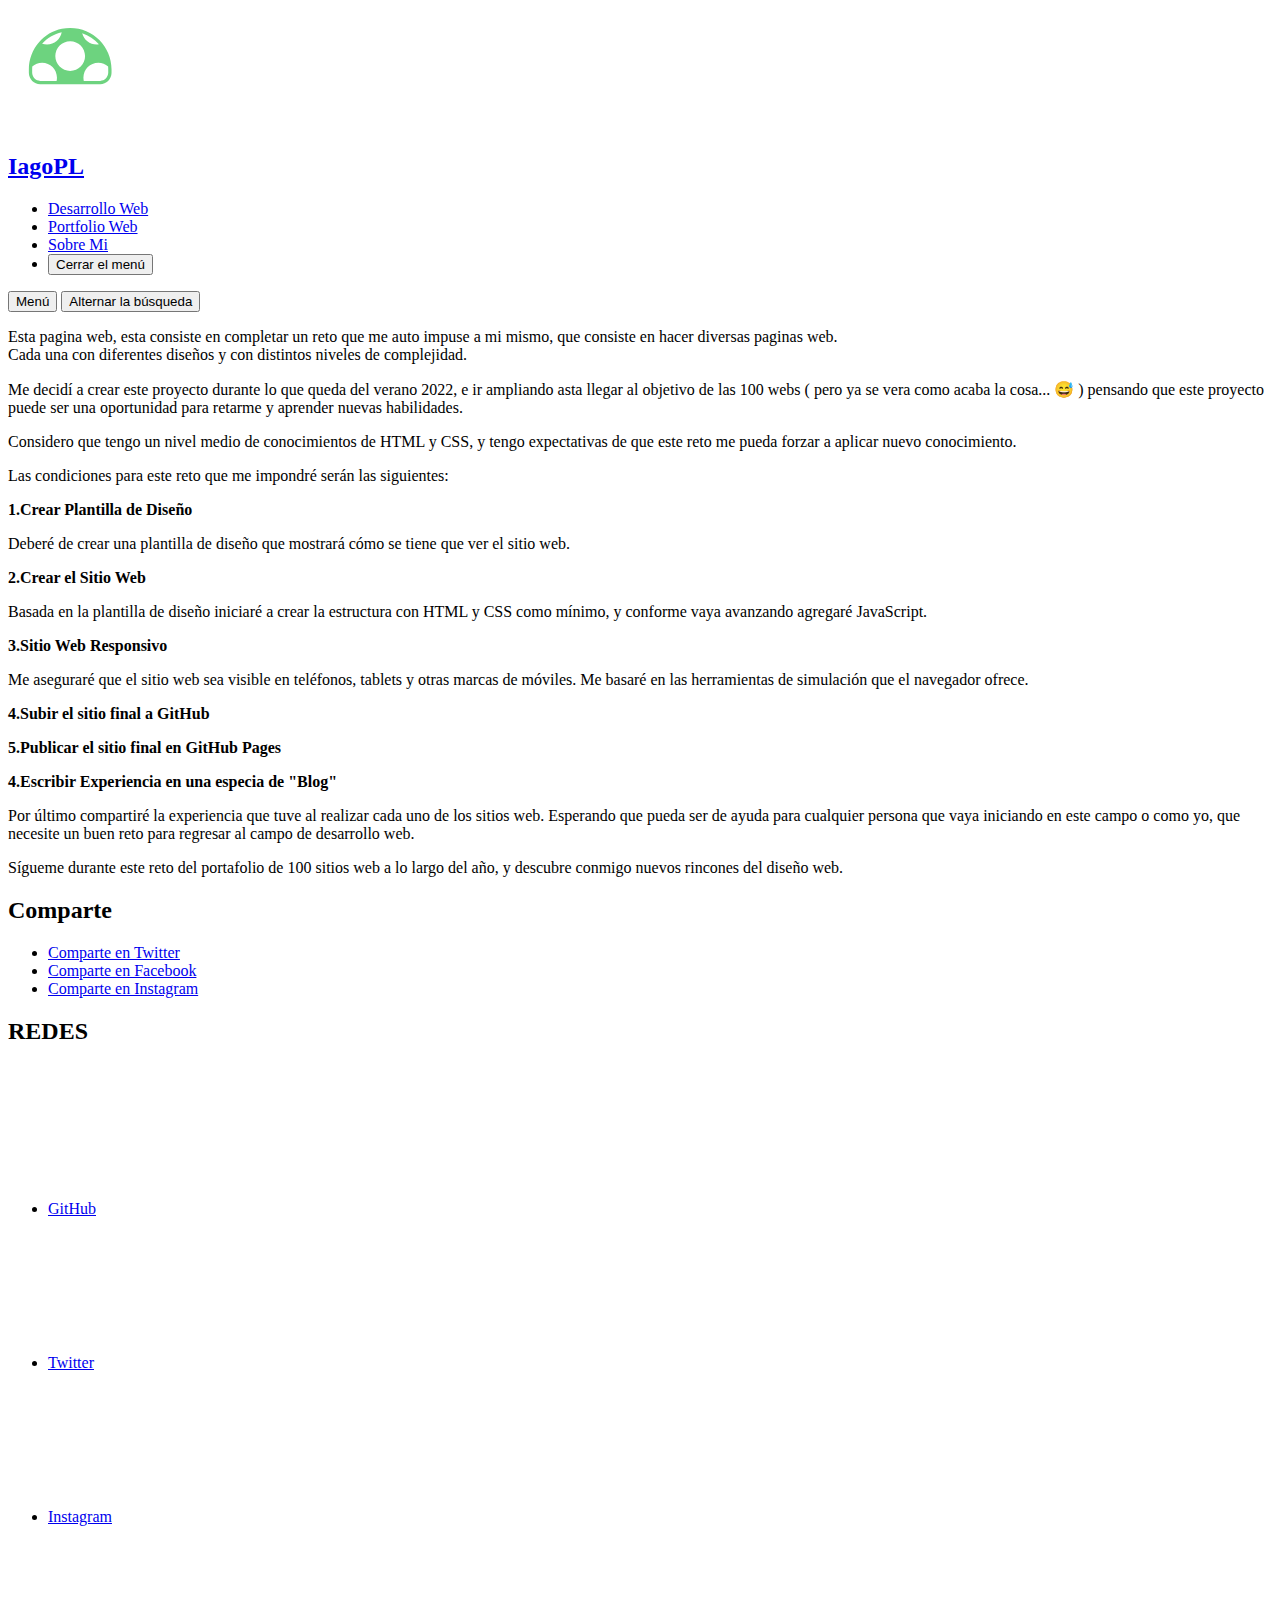
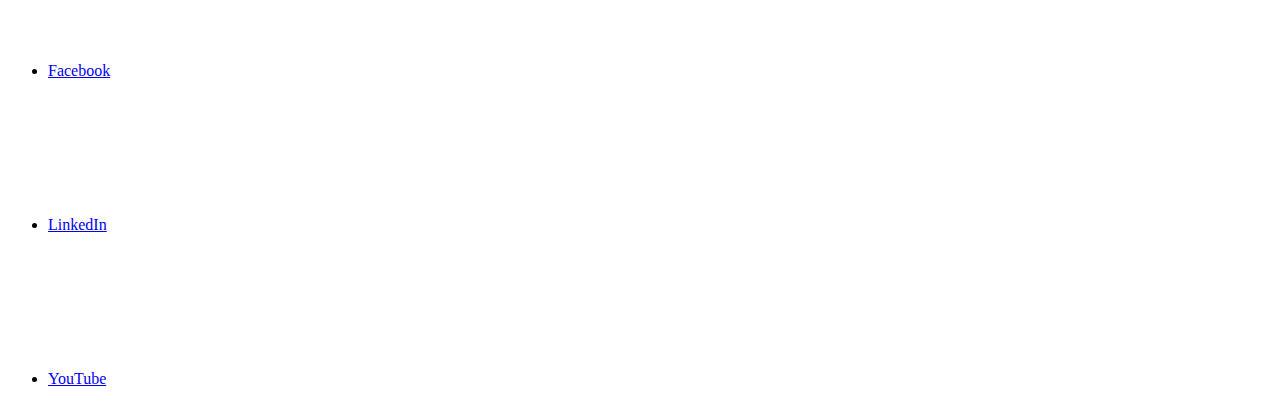
==== index.html @ 5b0f1cd5 "Creacion del Index.html" ====
<!DOCTYPE html>
<html lang="en">

<head>
	<meta charset="UTF-8">
	<meta http-equiv="X-UA-Compatible" content="IE=edge">
	<meta name="viewport" content="width=device-width, initial-scale=1.0">
	<title>mis sitios web</title>

</head>

<body>
	<header id="header" class="header" role="banner">

		<div class="header-inner container">

			<div class="site-info">

				<a href="index.html" title="Iago Prieto Lamas">
					<!-- TODO: cambiar index.html a la url cuando la web este hosteada -->
					<div class="site-logo"><img src="principal/img/logo-provisional-portfolio100webs.svg" alt="IagoPL">
					</div>

				</a>

				<a href="index.html" title="Iago Prieto Lamas">
					<!-- TODO: cambiar index.html a la url cuando la web este hosteada -->
					<h2 class="site-title">IagoPL</h2>
				</a>
			</div>


			<nav id="header-menu" class="header-menu" role="navigation" aria-label="Menú de la cabecera">
				<ul id="header-nav" class="menu-container" style="padding-top: 0px;">
					<li id="menu-item-desarrollo-web"
						class="menu-item menu-item-type-taxonomy menu-item-object-category current-post-ancestor menu-item-desarrollo-web">
						<a href="principal/category/desarrollo-web/">Desarrollo Web</a>
					</li>
					<li id="menu-item-portfolio-web"
						class="menu-item menu-item-type-taxonomy menu-item-object-category menu-item-portfolio-web"><a
							href="principal/category/portfolio-web/">Portfolio Web</a></li>

					<li id="menu-item-sobre-mi"
						class="menu-item menu-item-type-post_type menu-item-object-page menu-item-sobre-mi"><a
							href="principal/sobre-mi/">Sobre Mi</a></li>
					<li class="menu-item"><button id="close-mobile-menu"
							class="screen-reader-text close-mobile-menu">Cerrar el menú</button></li>
				</ul>
				<div class="menu-overlay"></div>
			</nav>

			<button id="header-nav-toggle" class="nav-toggle header-menu" on="tap:amp-sidebar.open" aria-hidden="true">
				<span class="top" aria-hidden="true"></span>
				<span class="middle" aria-hidden="true"></span>
				<span class="bottom" aria-hidden="true"></span>
				<span class="screen-reader-text">Menú</span>
			</button>
			<button class="search-toggle">
				<span class="icon search" aria-hidden="true"></span>
				<span class="screen-reader-text">Alternar la búsqueda</span>
			</button>


		</div>

	</header>

	<main id="main" class="main-single" role="main">

		<div class="container-outer">

			<div class="container">

				<div id="content" class="content">

					<div class="content-inner">

						<div class="entry content-box">
							<div class="entry-inner">

								<p>
									Esta pagina web, esta consiste en completar un reto que me auto impuse a mi mismo,
									que consiste en hacer diversas paginas web.
									<br>
									Cada una con diferentes diseños y con distintos niveles de complejidad.
								</p>

								<p>Me decidí a crear este proyecto durante lo que queda del verano 2022,
									e ir ampliando asta llegar al objetivo de las 100 webs ( pero ya se vera como acaba
									la cosa... 😅 )
									pensando que este proyecto puede ser una oportunidad para retarme y aprender nuevas
									habilidades.</p>
								<p>Considero que tengo un nivel medio de
									conocimientos de HTML y CSS, y tengo expectativas de que este reto me pueda
									forzar a aplicar nuevo conocimiento.</p>
								<p>Las condiciones para este reto que me impondré
									serán las siguientes:</p>
								<p><strong>1.Crear Plantilla de Diseño</strong></p>
								<p>Deberé de crear una plantilla de diseño que
									mostrará cómo se tiene que ver el sitio web.</p>
								<p><strong>2.Crear el Sitio Web</strong></p>
								<p>Basada en la plantilla de diseño iniciaré a
									crear la estructura con HTML y CSS como mínimo, y
									conforme vaya avanzando agregaré JavaScript.</p>
								<p><strong>3.Sitio Web Responsivo</strong></p>
								<p>Me aseguraré que el sitio web sea visible en
									teléfonos, tablets y otras marcas de móviles. Me basaré en las herramientas de
									simulación
									que el navegador ofrece.</p>
								<p><strong>4.Subir el sitio final a GitHub</strong>
								</p>
								<p><strong>5.Publicar el sitio final en GitHub Pages</strong>
								</p>

								<p><strong>4.Escribir Experiencia en una especia de "Blog"</strong>
								</p>
								<p>Por último compartiré la experiencia que tuve al
									realizar cada uno de los sitios web. Esperando que pueda ser de ayuda para
									cualquier persona que vaya iniciando en este campo o como yo, que necesite
									un buen reto para regresar al campo de desarrollo web.</p>
								<p>Sígueme durante este reto del portafolio de 100 sitios web
									a lo largo del año, y descubre conmigo nuevos rincones del diseño web.</p>


							</div>
							<div class="btm-post-meta">
							</div>
						</div>


						<section id="sns-buttons" class="content-box sns-buttons single-bottom">
							<h2 id="sns-btn-bottom-head" class="content-box-heading">Comparte</h2>
							<ul class="share-list-container">

								<li class="twitter balloon-btn">
									<div class="share">
										<a class="share-inner" href="#" target="_blank">
											<span class="share-icon icon-twitter fab fa-twitter">
												<span class="screen-reader-text">Comparte en Twitter</span>
											</span>
										</a>
									</div>
								</li>


								<li class="facebook balloon-btn">
									<div class="share">
										<a class="share-inner" href="#" target="_blank">
											<span class="share-icon icon-facebook fab fa-facebook">
												<span class="screen-reader-text">Comparte en Facebook</span>
											</span>
										</a>
									</div>
								</li>

								<li class="instagram balloon-btn">
									<div class="share">
										<a class="share-inner" href="#" target="_blank">
											<span class="share-icon icon-instagram fab fa-instagram">
												<span class="screen-reader-text">Comparte en Instagram</span>
											</span>
										</a>
									</div>
								</li>


							</ul>
						</section>



					</div>
					<!--/.content-inside-->

				</div>
				<!--/.content-inner-->

			</div>
			<!--/.content-->



			<aside id="sidebar-s1" class="sidebar-s1" role="complementary">

				<div class="sidebar">

					<div class="sidebar-inner">

						<section id="jetpack_widget_social_icons-3" class="widget jetpack_widget_social_icons">
							<h2 class="widget-title">REDES</h2>
							<ul class="jetpack-social-widget-list size-medium">

								<li class="jetpack-social-widget-item">
									<a href="https://github.com/iagopl" target="_blank" rel="noopener noreferrer"><span
											class="screen-reader-text">GitHub</span><svg class="icon icon-github"
											aria-hidden="true" role="presentation">
											<use href="#icon-github" xlink:href="#icon-github"></use>
										</svg> </a>
								</li>

								<li class="jetpack-social-widget-item">
									<a href="https://twitter.com/IagoPrietoLamas" target="_blank"
										rel="noopener noreferrer"><span class="screen-reader-text">Twitter</span><svg
											class="icon icon-twitter" aria-hidden="true" role="presentation">
											<use href="#icon-twitter" xlink:href="#icon-twitter"></use>
										</svg> </a>
								</li>


								<li class="jetpack-social-widget-item">
									<a href="#" target="_blank" rel="noopener noreferrer"><span
											class="screen-reader-text">Instagram</span><svg class="icon icon-instagram"
											aria-hidden="true" role="presentation">
											<use href="#icon-instagram" xlink:href="#icon-instagram"></use>
										</svg> </a>
								</li>
								<!-- Hace falta crearlo -->

								<li class="jetpack-social-widget-item">
									<a href="#" target="_blank" rel="noopener noreferrer"><span
											class="screen-reader-text">Facebook</span><svg class="icon icon-facebook"
											aria-hidden="true" role="presentation">
											<use href="#icon-facebook" xlink:href="#icon-facebook"></use>
										</svg> </a>
								</li>
								<!-- Hace falta crearlo -->

								<li class="jetpack-social-widget-item">
									<a href="https://es.linkedin.com/in/iago-prieto-lamas-33a3a6215" target="_blank"
										rel="noopener noreferrer"><span class="screen-reader-text">LinkedIn</span><svg
											class="icon icon-linkedin" aria-hidden="true" role="presentation">
											<use href="#icon-linkedin" xlink:href="#icon-linkedin"></use>
										</svg> </a>
								</li>

								<li class="jetpack-social-widget-item">
									<a href="#" target="_blank" rel="noopener noreferrer"><span
											class="screen-reader-text">YouTube</span><svg class="icon icon-youtube"
											aria-hidden="true" role="presentation">
											<use href="#icon-youtube" xlink:href="#icon-youtube"></use>
										</svg> </a>
								</li>
								<!-- Mirar si se hace o no -->
								<!-- Hace falta crearlo -->


							</ul>

						</section>


					</div>

				</div>

			</aside>
			<!--/.sidebar-->


		</div>
		<!--/.container-->

		</div>
		<!--/.container-outer-->

		</article>

	</main>

</body>

</html>
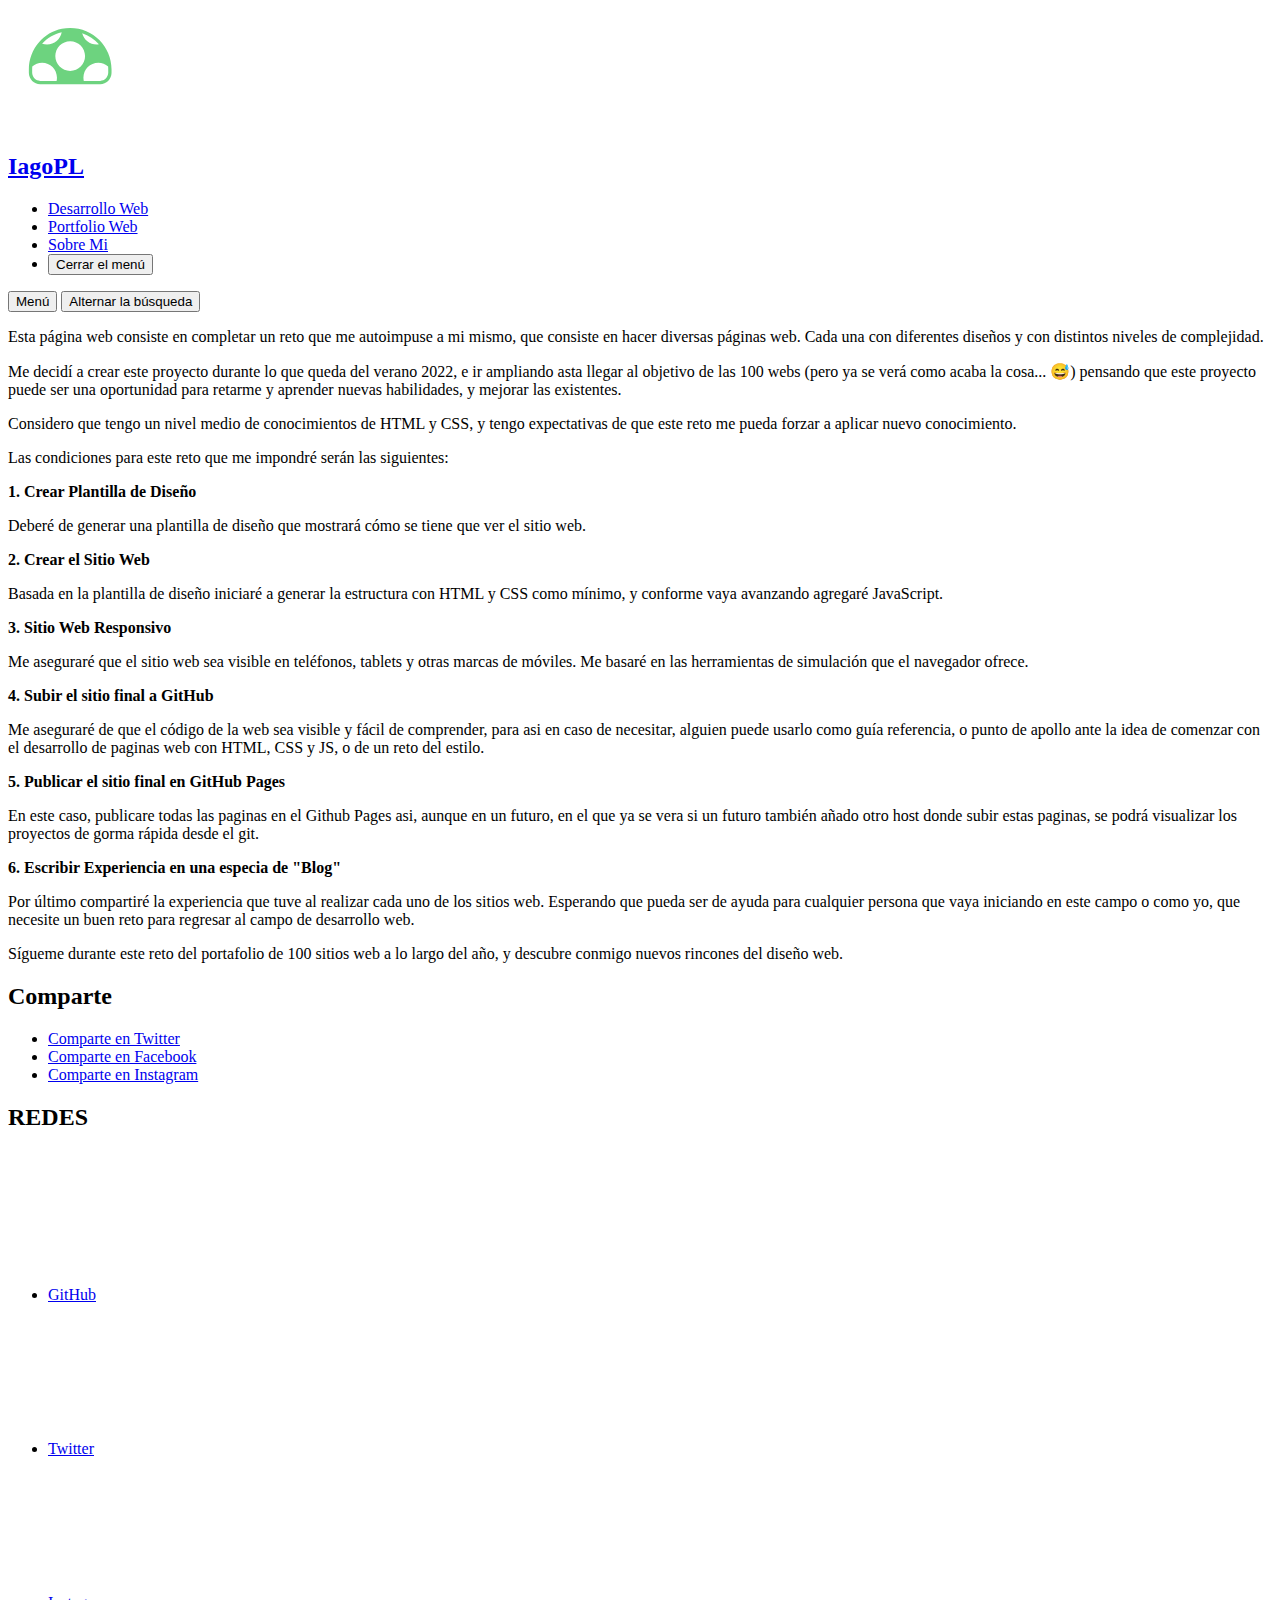
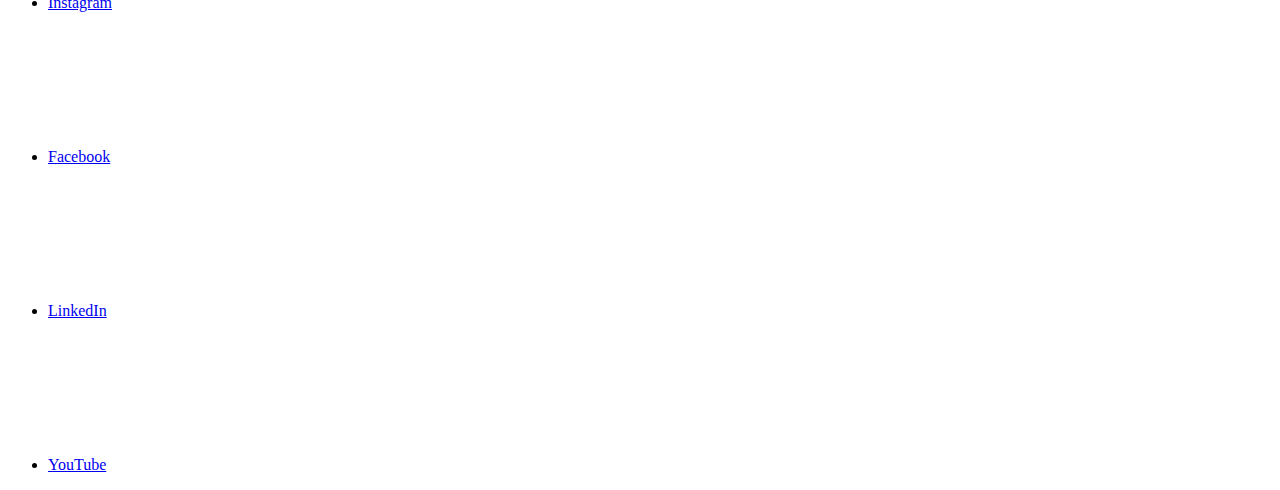
==== commit 36270bbf: "arreglar temporalmente arbol de directorios" ====
--- a/index.html
+++ b/index.html
@@ -16,15 +16,15 @@
 
 			<div class="site-info">
 
-				<a href="index.html" title="Iago Prieto Lamas">
-					<!-- TODO: cambiar index.html a la url cuando la web este hosteada -->
+				<a href="https://iagopl.github.io/portfolio-100-webs/" title="Iago Prieto Lamas">
+
 					<div class="site-logo"><img src="principal/img/logo-provisional-portfolio100webs.svg" alt="IagoPL">
 					</div>
 
 				</a>
 
-				<a href="index.html" title="Iago Prieto Lamas">
-					<!-- TODO: cambiar index.html a la url cuando la web este hosteada -->
+				<a href="https://iagopl.github.io/portfolio-100-webs/" title="Iago Prieto Lamas">
+
 					<h2 class="site-title">IagoPL</h2>
 				</a>
 			</div>
@@ -79,47 +79,66 @@
 							<div class="entry-inner">
 
 								<p>
-									Esta pagina web, esta consiste en completar un reto que me auto impuse a mi mismo,
-									que consiste en hacer diversas paginas web.
-									<br>
+									Esta página web consiste en completar un reto que me autoimpuse a mi mismo, que
+									consiste en hacer diversas páginas web.
 									Cada una con diferentes diseños y con distintos niveles de complejidad.
 								</p>
 
-								<p>Me decidí a crear este proyecto durante lo que queda del verano 2022,
-									e ir ampliando asta llegar al objetivo de las 100 webs ( pero ya se vera como acaba
-									la cosa... 😅 )
-									pensando que este proyecto puede ser una oportunidad para retarme y aprender nuevas
-									habilidades.</p>
-								<p>Considero que tengo un nivel medio de
-									conocimientos de HTML y CSS, y tengo expectativas de que este reto me pueda
-									forzar a aplicar nuevo conocimiento.</p>
-								<p>Las condiciones para este reto que me impondré
-									serán las siguientes:</p>
-								<p><strong>1.Crear Plantilla de Diseño</strong></p>
-								<p>Deberé de crear una plantilla de diseño que
-									mostrará cómo se tiene que ver el sitio web.</p>
-								<p><strong>2.Crear el Sitio Web</strong></p>
-								<p>Basada en la plantilla de diseño iniciaré a
-									crear la estructura con HTML y CSS como mínimo, y
-									conforme vaya avanzando agregaré JavaScript.</p>
-								<p><strong>3.Sitio Web Responsivo</strong></p>
-								<p>Me aseguraré que el sitio web sea visible en
-									teléfonos, tablets y otras marcas de móviles. Me basaré en las herramientas de
-									simulación
-									que el navegador ofrece.</p>
-								<p><strong>4.Subir el sitio final a GitHub</strong>
-								</p>
-								<p><strong>5.Publicar el sitio final en GitHub Pages</strong>
-								</p>
-
-								<p><strong>4.Escribir Experiencia en una especia de "Blog"</strong>
-								</p>
-								<p>Por último compartiré la experiencia que tuve al
+								<p>
+									Me decidí a crear este proyecto durante lo que queda del verano 2022, e ir ampliando asta llegar al objetivo de las 100 webs (pero ya se verá como acaba la cosa... 😅) pensando que este proyecto puede ser una oportunidad para retarme y aprender nuevas habilidades, y mejorar las existentes.
+								</p>
+								<p>
+									Considero que tengo un nivel medio de conocimientos de HTML y CSS, y tengo expectativas de que este reto me pueda forzar a aplicar nuevo conocimiento.
+								</p>
+								<p>
+									Las condiciones para este reto que me impondré serán las siguientes:
+								</p>
+								<p>
+									<strong>1. Crear Plantilla de Diseño</strong>
+								</p>
+								<p>
+									Deberé de generar una plantilla de diseño que mostrará cómo se tiene que ver el sitio web.
+								</p>
+								<p>
+									<strong>2. Crear el Sitio Web</strong>
+								</p>
+								<p>
+									Basada en la plantilla de diseño iniciaré a generar la estructura con HTML y CSS como mínimo, y conforme vaya avanzando agregaré JavaScript.
+								</p>
+								<p>
+									<strong>3. Sitio Web Responsivo</strong>
+								</p>
+								<p>
+									Me aseguraré que el sitio web sea visible en teléfonos, tablets y otras marcas de móviles. Me basaré en las herramientas de simulación que el navegador ofrece.
+
+								</p>
+								<p>
+									<strong>4. Subir el sitio final a GitHub</strong>
+								</p>
+								<p>
+									Me aseguraré de que el código de la web sea visible y fácil de comprender, para asi en caso de necesitar, alguien puede usarlo como guía referencia, o punto de apollo ante la idea de comenzar con el desarrollo de paginas web con HTML, CSS y JS, o de un reto del estilo.
+								</p>
+								<p>
+									<strong>5. Publicar el sitio final en GitHub Pages</strong>
+								</p>
+
+								<p>
+									En este caso, publicare todas las paginas en el Github Pages asi, aunque en un futuro, en el que ya se vera si un futuro también añado otro host donde subir estas paginas, se podrá visualizar los proyectos de gorma rápida desde el git. 
+								</p>
+
+								<p>
+									<strong>6. Escribir Experiencia en una especia de "Blog"</strong>
+								</p>
+								<p>
+									Por último compartiré la experiencia que tuve al
 									realizar cada uno de los sitios web. Esperando que pueda ser de ayuda para
 									cualquier persona que vaya iniciando en este campo o como yo, que necesite
-									un buen reto para regresar al campo de desarrollo web.</p>
-								<p>Sígueme durante este reto del portafolio de 100 sitios web
-									a lo largo del año, y descubre conmigo nuevos rincones del diseño web.</p>
+									un buen reto para regresar al campo de desarrollo web.
+								</p>
+								<p>
+									Sígueme durante este reto del portafolio de 100 sitios web
+									a lo largo del año, y descubre conmigo nuevos rincones del diseño web.
+								</p>
 
 
 							</div>
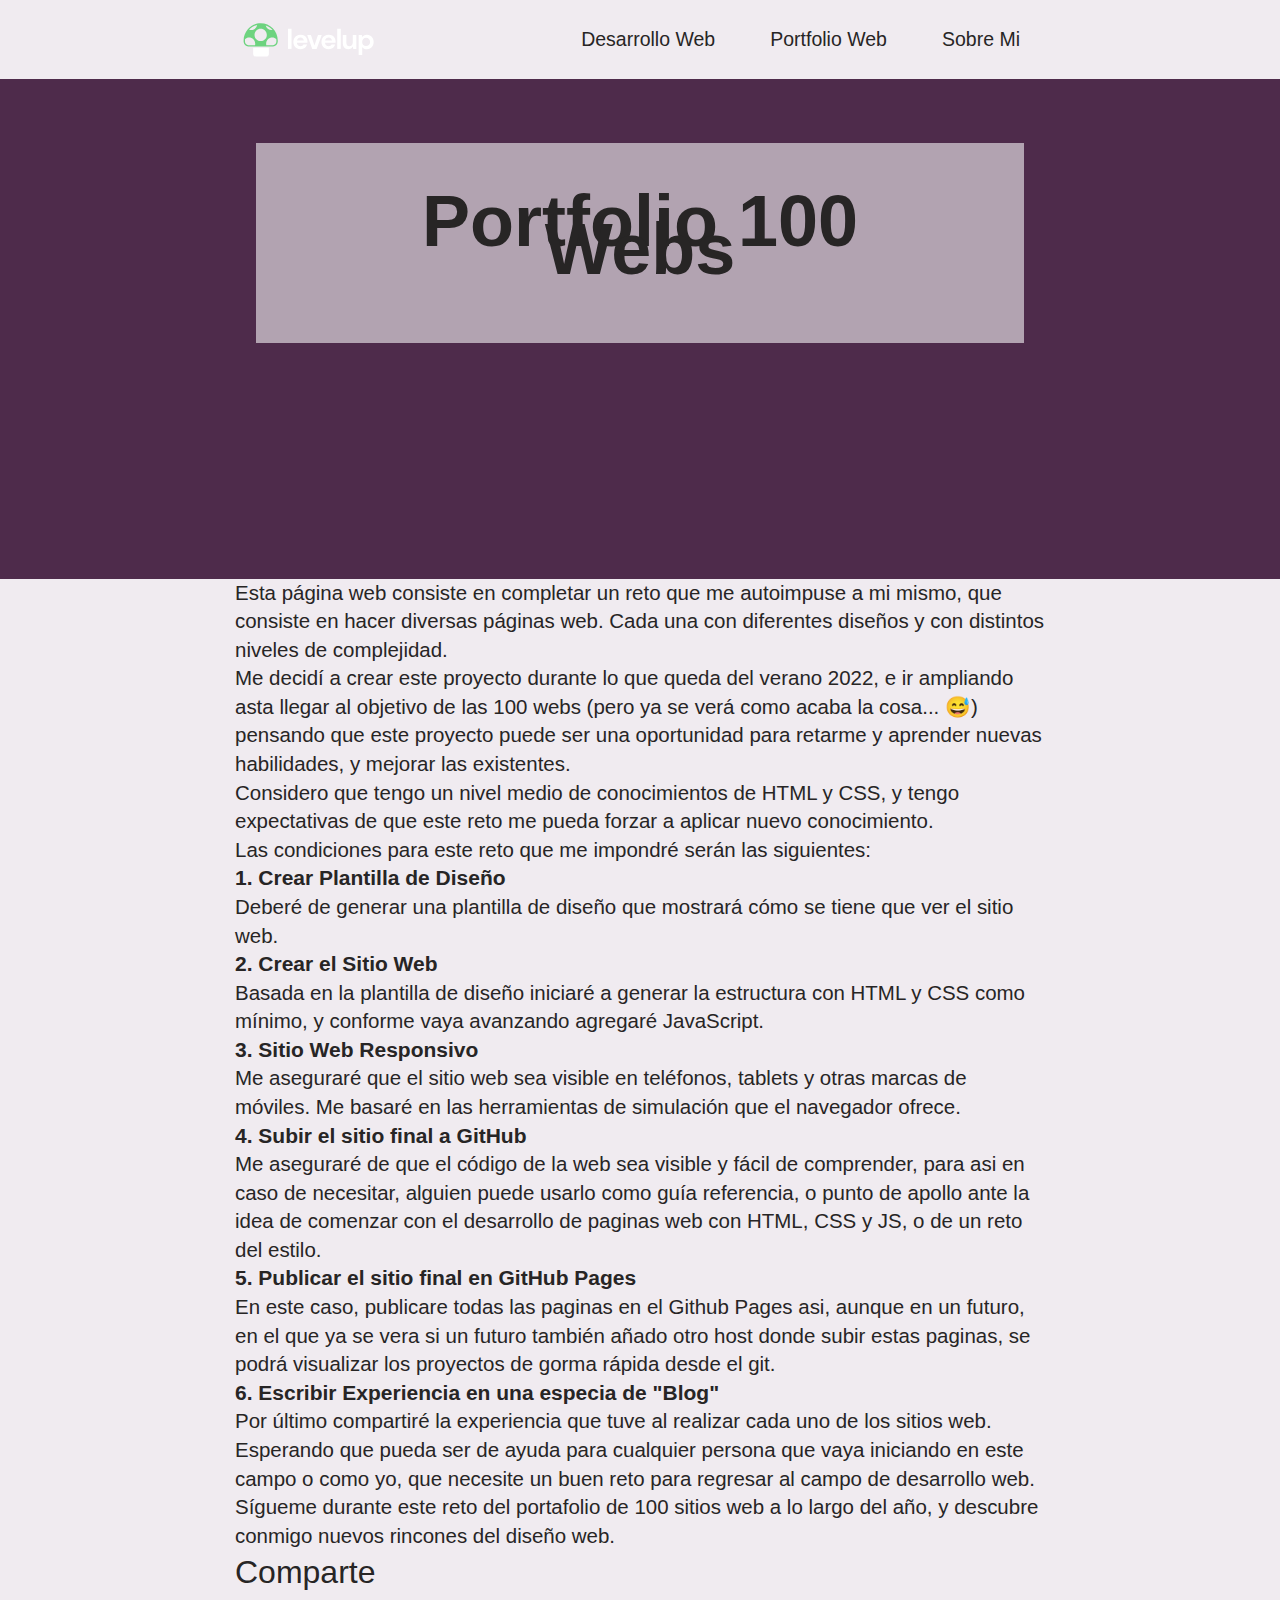
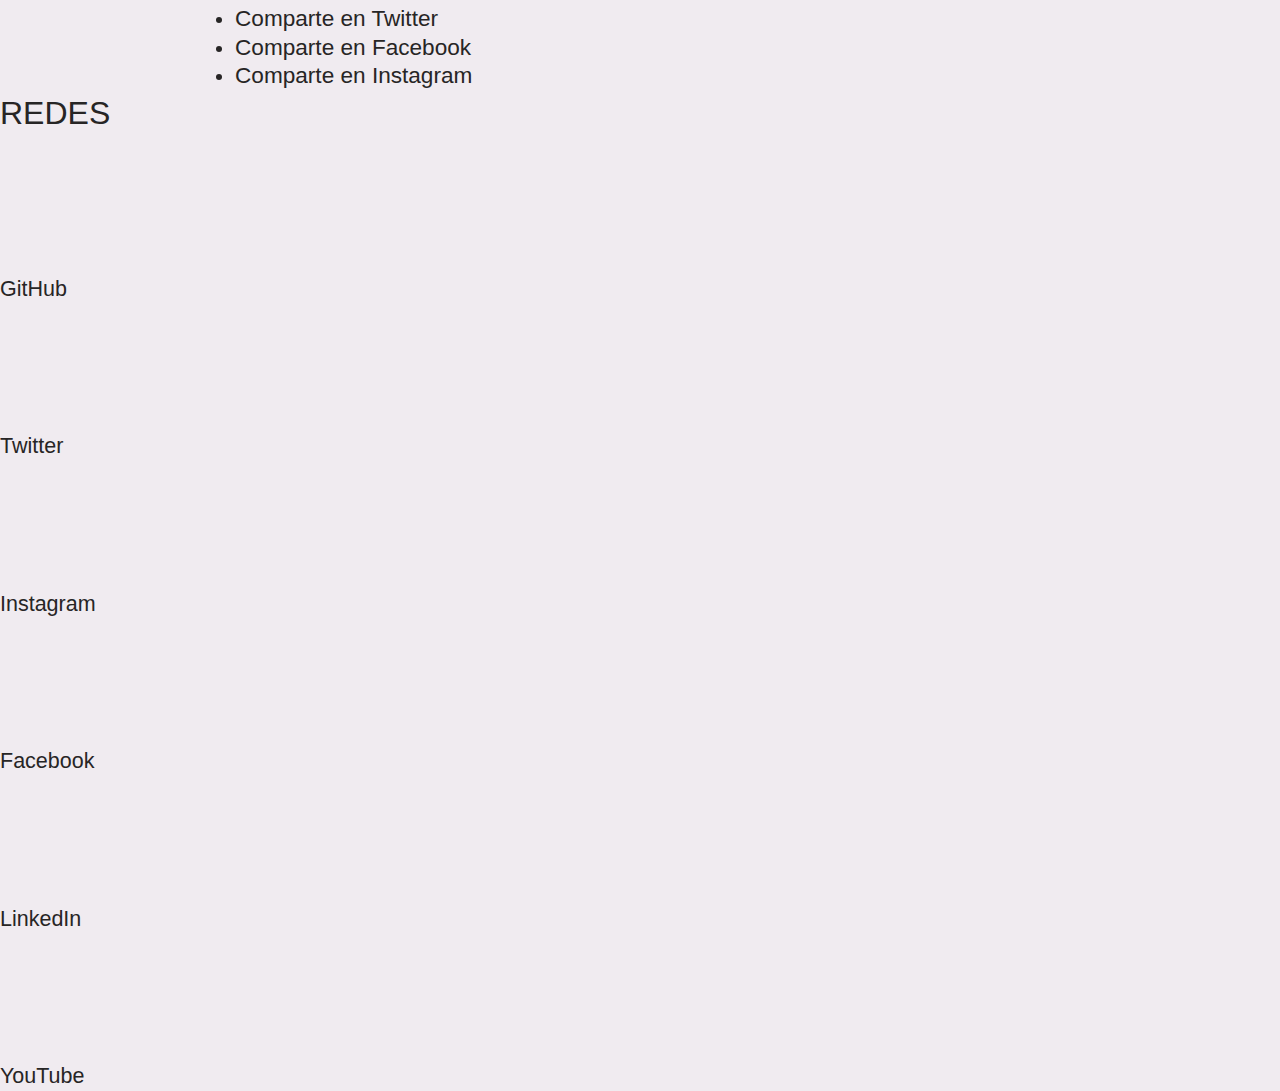
==== commit d355e7c7: "comienzos css" ====
--- a/index.html
+++ b/index.html
@@ -5,34 +5,24 @@
 	<meta charset="UTF-8">
 	<meta http-equiv="X-UA-Compatible" content="IE=edge">
 	<meta name="viewport" content="width=device-width, initial-scale=1.0">
-	<title>mis sitios web</title>
+	<title>Mis Sitios Web</title>
+	<link rel="stylesheet" href="style.css">
 
 </head>
 
 <body>
-	<header id="header" class="header" role="banner">
-
-		<div class="header-inner container">
-
-			<div class="site-info">
-
-				<a href="https://iagopl.github.io/portfolio-100-webs/" title="Iago Prieto Lamas">
+ <header>
+        <nav id="navbar">
+            <div class="container logo-nav-container">
+                <h1 id="logo">
+                    <a href="https://iagopl.github.io/portfolio-100-webs/" title="Iago Prieto Lamas">
 
 					<div class="site-logo"><img src="principal/img/logo-provisional-portfolio100webs.svg" alt="IagoPL">
 					</div>
-
 				</a>
-
-				<a href="https://iagopl.github.io/portfolio-100-webs/" title="Iago Prieto Lamas">
-
-					<h2 class="site-title">IagoPL</h2>
-				</a>
-			</div>
-
-
-			<nav id="header-menu" class="header-menu" role="navigation" aria-label="Menú de la cabecera">
-				<ul id="header-nav" class="menu-container" style="padding-top: 0px;">
-					<li id="menu-item-desarrollo-web"
+                </h1>
+                <ul id="nav-btn" class="txt-btn">
+                    <li id="menu-item-desarrollo-web"
 						class="menu-item menu-item-type-taxonomy menu-item-object-category current-post-ancestor menu-item-desarrollo-web">
 						<a href="principal/category/desarrollo-web/">Desarrollo Web</a>
 					</li>
@@ -43,28 +33,18 @@
 					<li id="menu-item-sobre-mi"
 						class="menu-item menu-item-type-post_type menu-item-object-page menu-item-sobre-mi"><a
 							href="principal/sobre-mi/">Sobre Mi</a></li>
-					<li class="menu-item"><button id="close-mobile-menu"
-							class="screen-reader-text close-mobile-menu">Cerrar el menú</button></li>
-				</ul>
-				<div class="menu-overlay"></div>
-			</nav>
-
-			<button id="header-nav-toggle" class="nav-toggle header-menu" on="tap:amp-sidebar.open" aria-hidden="true">
-				<span class="top" aria-hidden="true"></span>
-				<span class="middle" aria-hidden="true"></span>
-				<span class="bottom" aria-hidden="true"></span>
-				<span class="screen-reader-text">Menú</span>
-			</button>
-			<button class="search-toggle">
-				<span class="icon search" aria-hidden="true"></span>
-				<span class="screen-reader-text">Alternar la búsqueda</span>
-			</button>
-
-
-		</div>
-
-	</header>
-
+                </ul>
+            </div>
+        </nav>
+        <section id="header-bg">
+            <div>
+                <div id="white-bg-box">
+                    <h1>Portfolio 100 Webs</h1>
+                </div>
+            </div>
+        </section>
+    </header>
+	
 	<main id="main" class="main-single" role="main">
 
 		<div class="container-outer">
--- a/style.css
+++ b/style.css
@@ -0,0 +1,319 @@
+/* variables */
+
+:root {
+    --main-bg-color: #f0ebf0;
+    --main-primary-color: #4e2b4b;
+    --main-segundary-color: #321730;
+    --black: #272525;
+    --dark-grey: #202020;
+    --light-grey: #dfe1e2;
+}
+
+
+/* Reset */
+
+* {
+    padding: 0;
+    margin: 0;
+    box-sizing: border-box;
+    font-size: 1.025em;
+}
+
+*::selection {
+    background: var(--main-segundary-color);
+    color: white;
+}
+
+/* Main Styling */
+
+body,
+html {
+    color: var(--black);
+    font-family: 'Raleway', sans-serif;
+    line-height: 1.7em;
+    background-color: var(--main-bg-color);
+}
+
+a,
+a:active {
+    color: var(--black);
+    text-decoration: none;
+}
+
+h1,
+h2,
+h3 {
+    padding-bottom: 10px;
+}
+
+h1 {
+    font-weight: 600;
+    font-size: 72px;
+}
+
+h2 {
+    font-size: 32px;
+    font-weight: lighter;
+    /* 100 */
+    line-height: 1.4em;
+}
+
+h3 {
+    font-size: 23px;
+    font-weight: bold;
+}
+
+h4 {
+    font-size: 16px;
+    font-weight: bold;
+}
+
+
+
+/* Utility Classes */
+
+.container {
+
+    margin: auto;
+
+    max-width: 1100px;
+    overflow: auto;
+    padding: 0 20px;
+    margin-top: 350px;
+}
+
+/*header*/
+
+header {
+    color: var(--black);
+}
+
+header a {
+    text-decoration: none;
+}
+
+header a:hover {
+    color: var(--black);
+}
+
+.logo-nav-container {
+    display: flex;
+    justify-content: space-between;
+}
+
+.container {
+    width: 85%;
+    max-width: 850px;
+    margin: 0 auto;
+}
+
+header ul {
+    margin: 0;
+    padding-left: 0;
+    list-style: none;
+}
+
+header ul li {
+    display: inline-block;
+    border-spacing: 0ch;
+}
+
+#navbar ul li a {
+    display: block;
+    padding: 25px;
+    text-align: center;
+    transition: all 0.4s linear;
+    margin: 0;
+}
+
+#navbar ul li a:hover,
+#navbar ul li a.current {
+    background: var(--main-segundary-color);
+    color: white;
+}
+
+#header-grey {
+    background-color: var(--light-grey);
+    height: 500px;
+    background-size: cover;
+    background-position: center;
+    text-align: center;
+}
+
+#header-bg {
+    background-color: var(--main-primary-color);
+    height: 500px;
+    background-size: cover;
+    background-position: center;
+    text-align: center;
+    padding-top: 5%;
+}
+
+#white-bg-box {
+    background-color: rgba(255, 255, 255, 0.568);
+    width: 60%;
+    height: 200px;
+    text-align: center;
+    margin: auto;
+    padding: 5%;
+}
+
+#search ul li {
+    display: inline-block;
+    border-spacing: 0ch;
+}
+
+#search ul li a {
+    display: block;
+    padding: 15px 20px;
+    transition: all 0.2s linear;
+    margin: 0;
+    display: flex;
+    text-align: center;
+}
+
+#search ul {
+    margin: 10px auto;
+    display: block;
+    text-align: center;
+}
+
+#search ul li a:hover,
+#search ul li a.current {
+    background: var(--main-segundary-color);
+    color: var(--black);
+}
+
+#container {
+    display: grid;
+    grid-template-columns: 33.3% 33.3%33.3%;
+    grid-gap: 0.75% 2.5%;
+    margin: 0 20%;
+}
+
+img {
+    width: 100%;
+    height: 75%;
+    display: flex;
+    display: block;
+    align-items: center;
+    position: relative;
+    overflow: hidden;
+    object-fit: cover;
+}
+
+.img {
+    margin: 10px auto;
+    overflow: hidden;
+    transition: all 0.2s ease-in-out;
+    border-radius: 1%;
+}
+
+.img:hover {
+    -webkit-transform: scale(1.1);
+    transform: scale(1.1);
+    transition: 0.2s linear;
+    -webkit-transition: 0.2s linear;
+    -moz-transition: 0.2s linear;
+    -ms-transition: 0.2s linear;
+    -o-transition: 0.2s linear;
+}
+
+footer {
+    height: 80px;
+    margin-top: 25px;
+}
+
+#footer-txt {
+    padding-top: 25px;
+}
+
+footer ul {
+    margin: 0;
+    padding-left: 0;
+    list-style: none;
+}
+
+footer ul li {
+    display: inline-block;
+    border-spacing: 0ch;
+}
+
+#footer-txt {
+    padding-top: 25px;
+    color: var(--dark-grey);
+}
+
+i {
+    padding: 20px 5px;
+    color: var(--black);
+    font-size: 25px;
+    filter: saturate(120%);
+}
+
+.center-txt {
+    text-align: center;
+}
+
+#logo {
+    margin-top: 0;
+    padding-top: 15px;
+    height: 50px;
+}
+
+#logo img {
+    height: 50px;
+}
+
+.box-portfolio img {
+    height: 490px;
+    width: 510px;
+    object-fit: cover;
+}
+
+.single-project {
+    padding-top: 30px;
+    padding-bottom: 100px;
+}
+
+.single-project img {
+    padding-bottom: 20px;
+}
+
+.box-portfolio {
+    float: left;
+    width: 50%;
+    padding: 20px;
+}
+
+.box-portfolio p {
+    padding-bottom: 12px;
+}
+
+.box-portfolio img {
+    width: 100%;
+}
+
+.box-portfolio ul {
+    list-style: none;
+    padding-bottom: 20px;
+}
+
+.single-project .single-project-btn .prev {
+    padding-top: 20px;
+    float: left;
+}
+
+.single-project .single-project-btn .next {
+    padding-top: 20px;
+    float: right;
+}
+
+
+#space {
+
+
+
+    margin: 15px;
+
+}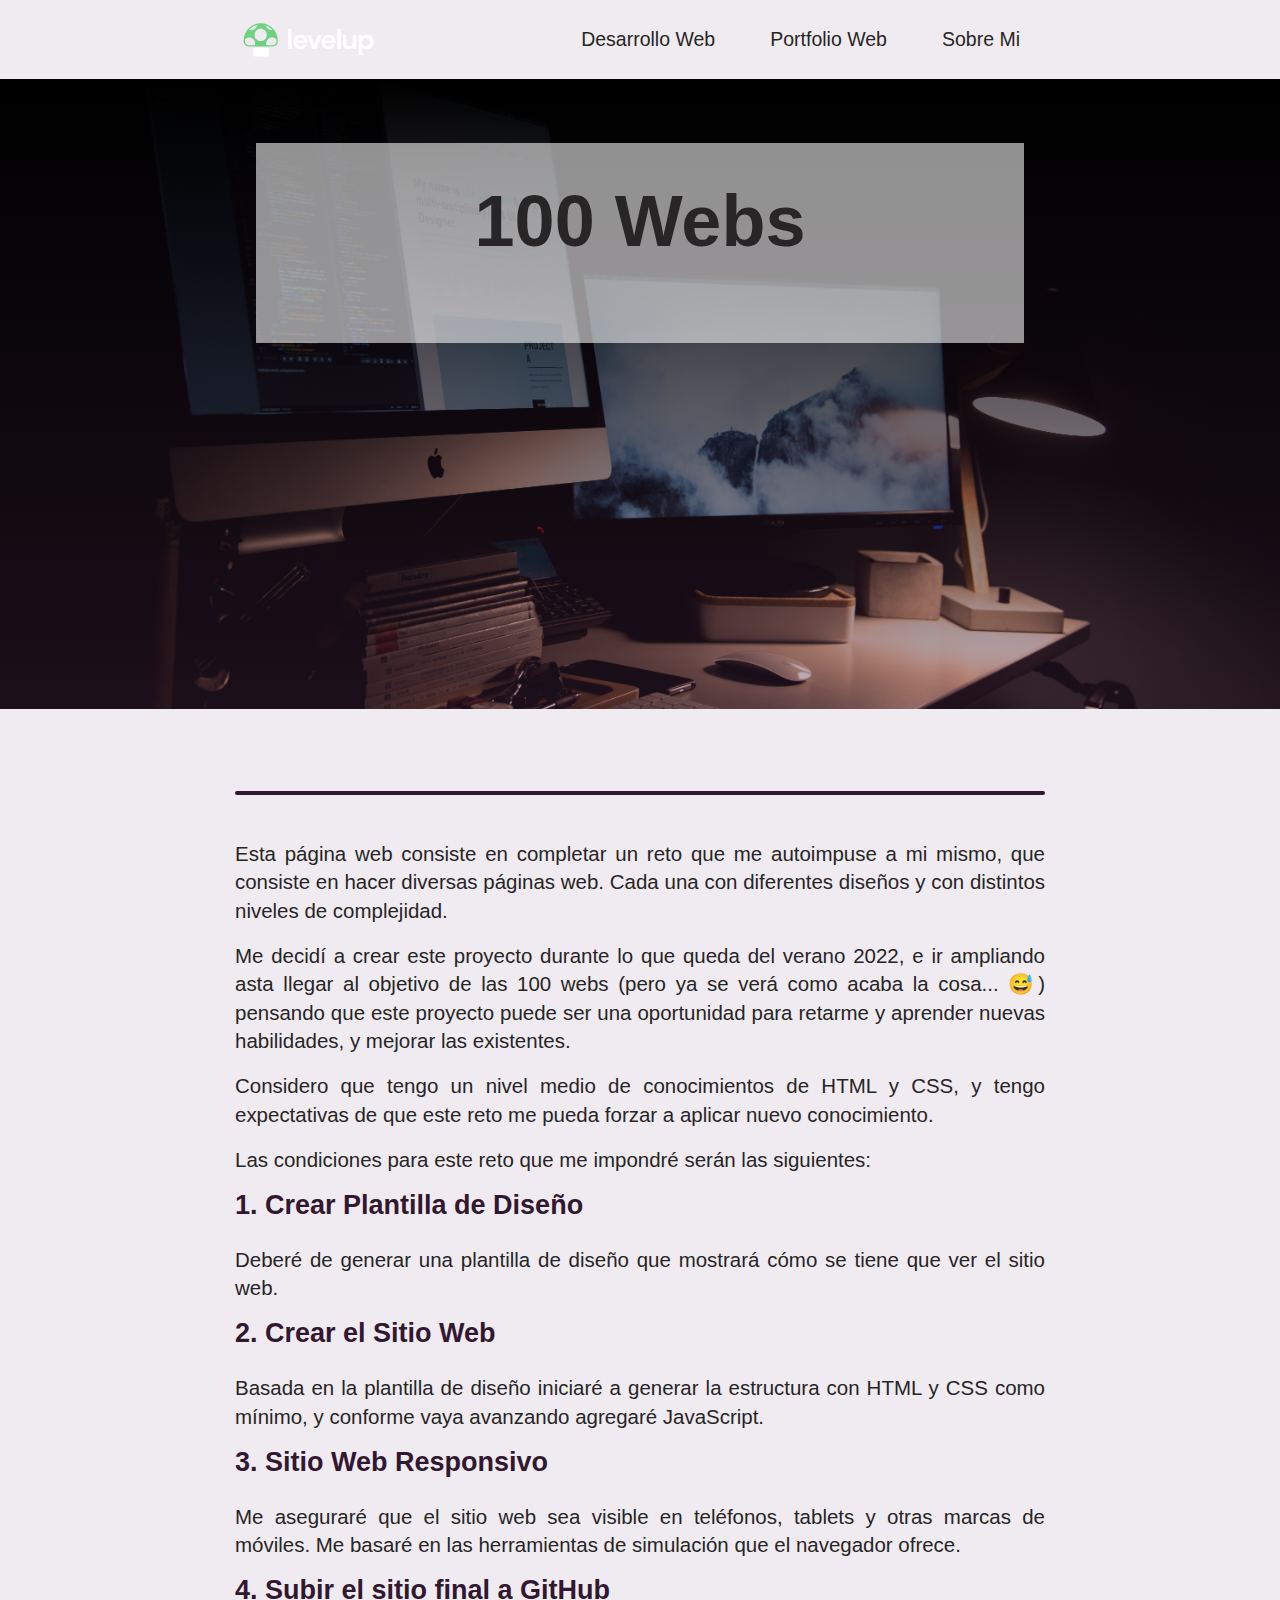
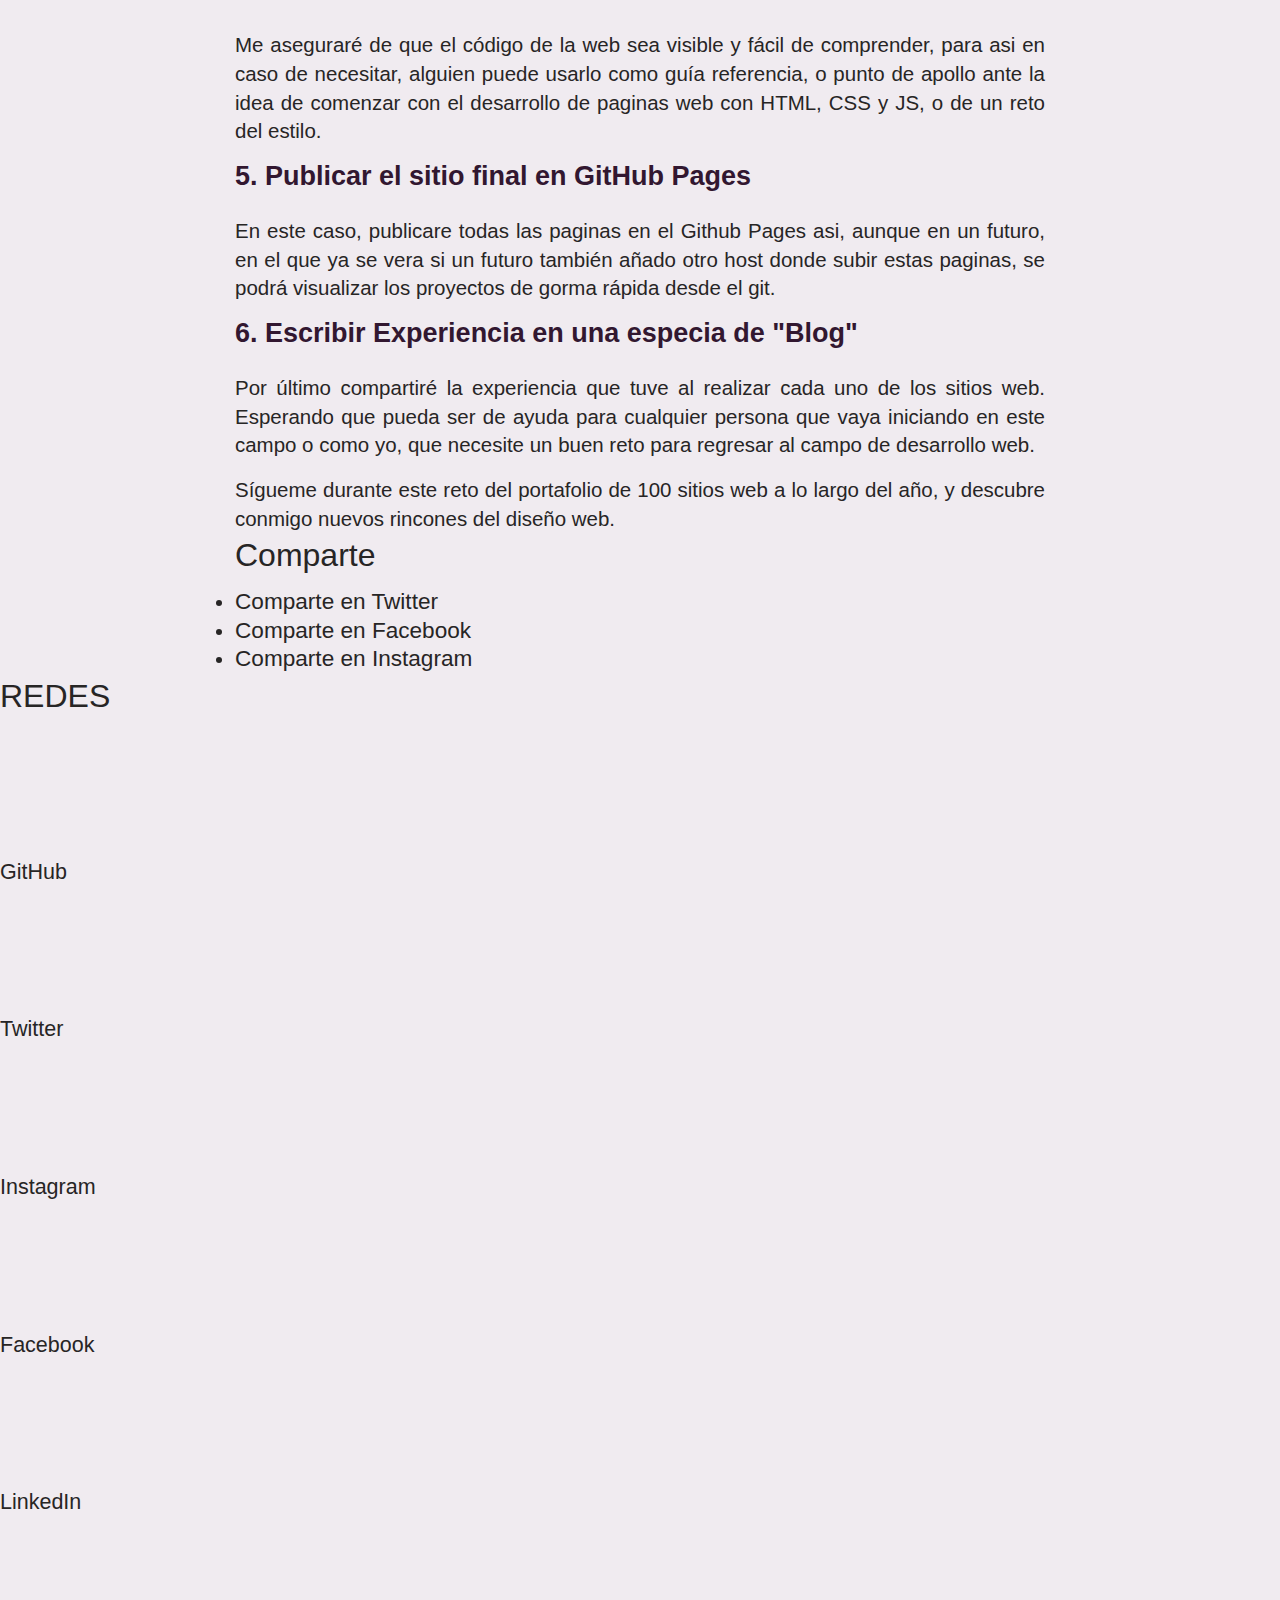
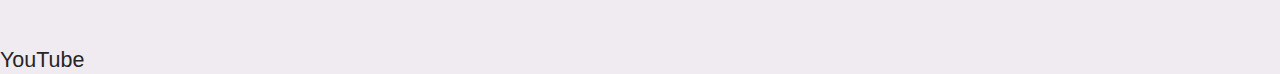
==== commit 1b8ac7bd: "avances en la pagina" ====
--- a/index.html
+++ b/index.html
@@ -7,22 +7,22 @@
 	<meta name="viewport" content="width=device-width, initial-scale=1.0">
 	<title>Mis Sitios Web</title>
 	<link rel="stylesheet" href="style.css">
-
 </head>
 
 <body>
- <header>
-        <nav id="navbar">
-            <div class="container logo-nav-container">
-                <h1 id="logo">
-                    <a href="https://iagopl.github.io/portfolio-100-webs/" title="Iago Prieto Lamas">
-
-					<div class="site-logo"><img src="principal/img/logo-provisional-portfolio100webs.svg" alt="IagoPL">
-					</div>
-				</a>
-                </h1>
-                <ul id="nav-btn" class="txt-btn">
-                    <li id="menu-item-desarrollo-web"
+	<header>
+		<nav id="navbar">
+			<div class="container logo-nav-container">
+				<h1 id="logo">
+					<a href="https://iagopl.github.io/portfolio-100-webs/" title="Iago Prieto Lamas">
+
+						<div class="site-logo"><img src="principal/img/logo-provisional-portfolio100webs.svg"
+								alt="IagoPL">
+						</div>
+					</a>
+				</h1>
+				<ul id="nav-btn" class="txt-btn">
+					<li id="menu-item-desarrollo-web"
 						class="menu-item menu-item-type-taxonomy menu-item-object-category current-post-ancestor menu-item-desarrollo-web">
 						<a href="principal/category/desarrollo-web/">Desarrollo Web</a>
 					</li>
@@ -33,18 +33,19 @@
 					<li id="menu-item-sobre-mi"
 						class="menu-item menu-item-type-post_type menu-item-object-page menu-item-sobre-mi"><a
 							href="principal/sobre-mi/">Sobre Mi</a></li>
-                </ul>
-            </div>
-        </nav>
-        <section id="header-bg">
-            <div>
-                <div id="white-bg-box">
-                    <h1>Portfolio 100 Webs</h1>
-                </div>
-            </div>
-        </section>
-    </header>
-	
+				</ul>
+			</div>
+		</nav>
+		<section id="header-bg">
+			<div>
+				<div id="white-bg-box">
+					<h1>100 Webs</h1>
+				</div>
+			</div>
+		</section>
+	</header>
+
+
 	<main id="main" class="main-single" role="main">
 
 		<div class="container-outer">
@@ -58,6 +59,8 @@
 						<div class="entry content-box">
 							<div class="entry-inner">
 
+								<hr>
+								<br>
 								<p>
 									Esta página web consiste en completar un reto que me autoimpuse a mi mismo, que
 									consiste en hacer diversas páginas web.
@@ -65,49 +68,61 @@
 								</p>
 
 								<p>
-									Me decidí a crear este proyecto durante lo que queda del verano 2022, e ir ampliando asta llegar al objetivo de las 100 webs (pero ya se verá como acaba la cosa... 😅) pensando que este proyecto puede ser una oportunidad para retarme y aprender nuevas habilidades, y mejorar las existentes.
-								</p>
-								<p>
-									Considero que tengo un nivel medio de conocimientos de HTML y CSS, y tengo expectativas de que este reto me pueda forzar a aplicar nuevo conocimiento.
+									Me decidí a crear este proyecto durante lo que queda del verano 2022, e ir ampliando
+									asta llegar al objetivo de las 100 webs (pero ya se verá como acaba la cosa... 😅)
+									pensando que este proyecto puede ser una oportunidad para retarme y aprender nuevas
+									habilidades, y mejorar las existentes.
+								</p>
+								<p>
+									Considero que tengo un nivel medio de conocimientos de HTML y CSS, y tengo
+									expectativas de que este reto me pueda forzar a aplicar nuevo conocimiento.
 								</p>
 								<p>
 									Las condiciones para este reto que me impondré serán las siguientes:
 								</p>
 								<p>
-									<strong>1. Crear Plantilla de Diseño</strong>
-								</p>
-								<p>
-									Deberé de generar una plantilla de diseño que mostrará cómo se tiene que ver el sitio web.
-								</p>
-								<p>
-									<strong>2. Crear el Sitio Web</strong>
-								</p>
-								<p>
-									Basada en la plantilla de diseño iniciaré a generar la estructura con HTML y CSS como mínimo, y conforme vaya avanzando agregaré JavaScript.
-								</p>
-								<p>
-									<strong>3. Sitio Web Responsivo</strong>
-								</p>
-								<p>
-									Me aseguraré que el sitio web sea visible en teléfonos, tablets y otras marcas de móviles. Me basaré en las herramientas de simulación que el navegador ofrece.
-
-								</p>
-								<p>
-									<strong>4. Subir el sitio final a GitHub</strong>
-								</p>
-								<p>
-									Me aseguraré de que el código de la web sea visible y fácil de comprender, para asi en caso de necesitar, alguien puede usarlo como guía referencia, o punto de apollo ante la idea de comenzar con el desarrollo de paginas web con HTML, CSS y JS, o de un reto del estilo.
-								</p>
-								<p>
-									<strong>5. Publicar el sitio final en GitHub Pages</strong>
-								</p>
-
-								<p>
-									En este caso, publicare todas las paginas en el Github Pages asi, aunque en un futuro, en el que ya se vera si un futuro también añado otro host donde subir estas paginas, se podrá visualizar los proyectos de gorma rápida desde el git. 
-								</p>
-
-								<p>
-									<strong>6. Escribir Experiencia en una especia de "Blog"</strong>
+									<h3>1. Crear Plantilla de Diseño</h3>
+								</p>
+								<p>
+									Deberé de generar una plantilla de diseño que mostrará cómo se tiene que ver el
+									sitio web.
+								</p>
+								<p>
+									<h3>2. Crear el Sitio Web</h3>
+								</p>
+								<p>
+									Basada en la plantilla de diseño iniciaré a generar la estructura con HTML y CSS
+									como mínimo, y conforme vaya avanzando agregaré JavaScript.
+								</p>
+								<p>
+									<h3>3. Sitio Web Responsivo</h3>
+								</p>
+								<p>
+									Me aseguraré que el sitio web sea visible en teléfonos, tablets y otras marcas de
+									móviles. Me basaré en las herramientas de simulación que el navegador ofrece.
+
+								</p>
+								<p>
+									<h3>4. Subir el sitio final a GitHub</h3>
+								</p>
+								<p>
+									Me aseguraré de que el código de la web sea visible y fácil de comprender, para asi
+									en caso de necesitar, alguien puede usarlo como guía referencia, o punto de apollo
+									ante la idea de comenzar con el desarrollo de paginas web con HTML, CSS y JS, o de
+									un reto del estilo.
+								</p>
+								<p>
+									<h3>5. Publicar el sitio final en GitHub Pages</h3>
+								</p>
+
+								<p>
+									En este caso, publicare todas las paginas en el Github Pages asi, aunque en un
+									futuro, en el que ya se vera si un futuro también añado otro host donde subir estas
+									paginas, se podrá visualizar los proyectos de gorma rápida desde el git.
+								</p>
+
+								<p>
+									<h3>6. Escribir Experiencia en una especia de "Blog"</h3>
 								</p>
 								<p>
 									Por último compartiré la experiencia que tuve al
--- a/style.css
+++ b/style.css
@@ -59,8 +59,8 @@
 }
 
 h3 {
-    font-size: 23px;
-    font-weight: bold;
+    font-size: 27px;
+    color: var(--main-segundary-color)
 }
 
 h4 {
@@ -141,8 +141,9 @@
 }
 
 #header-bg {
+    background-image: linear-gradient(rgba(0, 0, 0,1.05), rgba(78, 43, 75, 0.35)), url(principal/img/bg.jpg);
     background-color: var(--main-primary-color);
-    height: 500px;
+    height: 70vh;
     background-size: cover;
     background-position: center;
     text-align: center;
@@ -158,103 +159,6 @@
     padding: 5%;
 }
 
-#search ul li {
-    display: inline-block;
-    border-spacing: 0ch;
-}
-
-#search ul li a {
-    display: block;
-    padding: 15px 20px;
-    transition: all 0.2s linear;
-    margin: 0;
-    display: flex;
-    text-align: center;
-}
-
-#search ul {
-    margin: 10px auto;
-    display: block;
-    text-align: center;
-}
-
-#search ul li a:hover,
-#search ul li a.current {
-    background: var(--main-segundary-color);
-    color: var(--black);
-}
-
-#container {
-    display: grid;
-    grid-template-columns: 33.3% 33.3%33.3%;
-    grid-gap: 0.75% 2.5%;
-    margin: 0 20%;
-}
-
-img {
-    width: 100%;
-    height: 75%;
-    display: flex;
-    display: block;
-    align-items: center;
-    position: relative;
-    overflow: hidden;
-    object-fit: cover;
-}
-
-.img {
-    margin: 10px auto;
-    overflow: hidden;
-    transition: all 0.2s ease-in-out;
-    border-radius: 1%;
-}
-
-.img:hover {
-    -webkit-transform: scale(1.1);
-    transform: scale(1.1);
-    transition: 0.2s linear;
-    -webkit-transition: 0.2s linear;
-    -moz-transition: 0.2s linear;
-    -ms-transition: 0.2s linear;
-    -o-transition: 0.2s linear;
-}
-
-footer {
-    height: 80px;
-    margin-top: 25px;
-}
-
-#footer-txt {
-    padding-top: 25px;
-}
-
-footer ul {
-    margin: 0;
-    padding-left: 0;
-    list-style: none;
-}
-
-footer ul li {
-    display: inline-block;
-    border-spacing: 0ch;
-}
-
-#footer-txt {
-    padding-top: 25px;
-    color: var(--dark-grey);
-}
-
-i {
-    padding: 20px 5px;
-    color: var(--black);
-    font-size: 25px;
-    filter: saturate(120%);
-}
-
-.center-txt {
-    text-align: center;
-}
-
 #logo {
     margin-top: 0;
     padding-top: 15px;
@@ -265,55 +169,19 @@
     height: 50px;
 }
 
-.box-portfolio img {
-    height: 490px;
-    width: 510px;
-    object-fit: cover;
+/* main */
+hr{
+    border: 2px solid var(--main-segundary-color);
+    border-radius: 15px;
+}
+main{
+    margin-top:5rem;
+    text-align: justify;
+}
+p{
+    margin-top: 1rem;
 }
 
-.single-project {
-    padding-top: 30px;
-    padding-bottom: 100px;
-}
+/* share */
 
-.single-project img {
-    padding-bottom: 20px;
-}
-
-.box-portfolio {
-    float: left;
-    width: 50%;
-    padding: 20px;
-}
-
-.box-portfolio p {
-    padding-bottom: 12px;
-}
-
-.box-portfolio img {
-    width: 100%;
-}
-
-.box-portfolio ul {
-    list-style: none;
-    padding-bottom: 20px;
-}
-
-.single-project .single-project-btn .prev {
-    padding-top: 20px;
-    float: left;
-}
-
-.single-project .single-project-btn .next {
-    padding-top: 20px;
-    float: right;
-}
-
-
-#space {
-
-
-
-    margin: 15px;
-
-}+/* footer */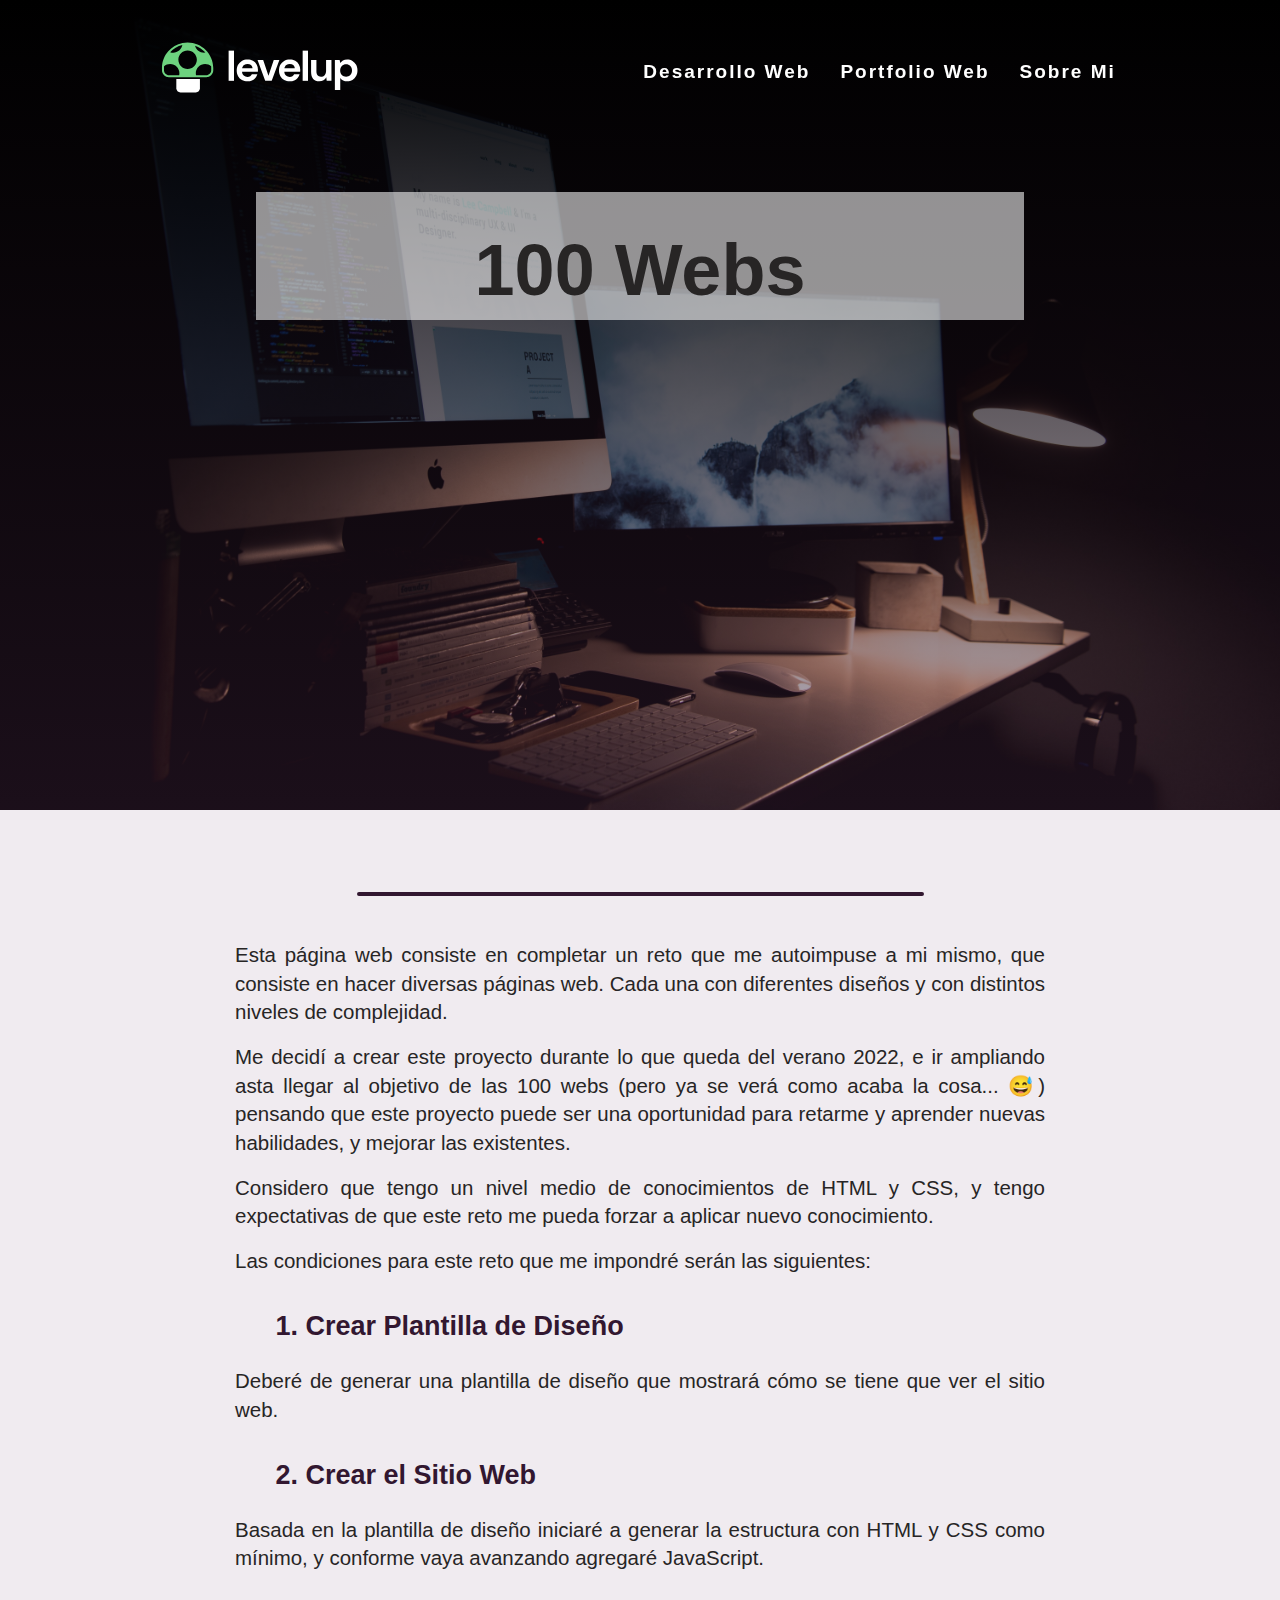
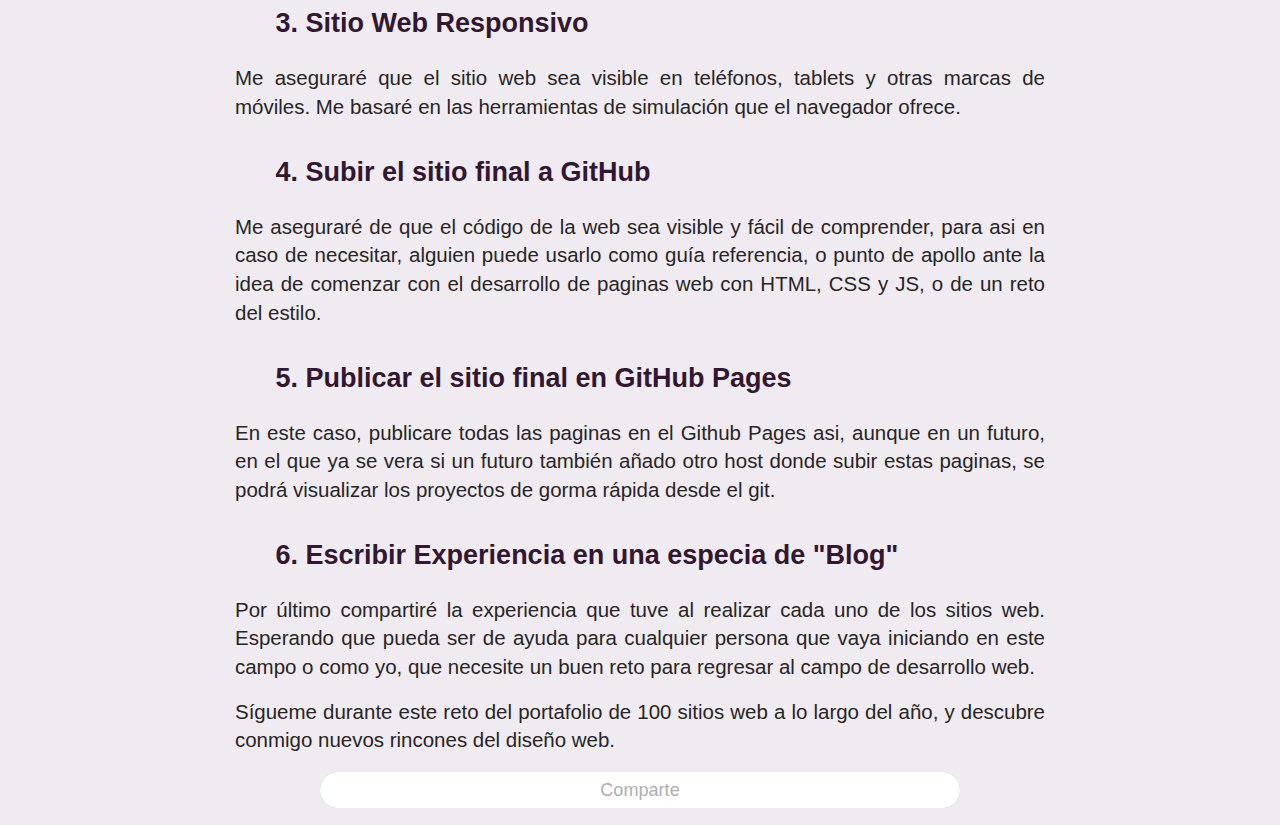
==== commit 59c6e30e: "nav bar acabada y share a medias" ====
--- a/index.html
+++ b/index.html
@@ -6,45 +6,54 @@
 	<meta http-equiv="X-UA-Compatible" content="IE=edge">
 	<meta name="viewport" content="width=device-width, initial-scale=1.0">
 	<title>Mis Sitios Web</title>
+	<link rel="stylesheet" href="compartidas/nav-bar.css">
+	<link rel="stylesheet" href="compartidas/share.css">
 	<link rel="stylesheet" href="style.css">
+	<!-- CSS only -->
+
 </head>
 
 <body>
 	<header>
-		<nav id="navbar">
-			<div class="container logo-nav-container">
-				<h1 id="logo">
-					<a href="https://iagopl.github.io/portfolio-100-webs/" title="Iago Prieto Lamas">
-
-						<div class="site-logo"><img src="principal/img/logo-provisional-portfolio100webs.svg"
-								alt="IagoPL">
-						</div>
-					</a>
-				</h1>
-				<ul id="nav-btn" class="txt-btn">
-					<li id="menu-item-desarrollo-web"
-						class="menu-item menu-item-type-taxonomy menu-item-object-category current-post-ancestor menu-item-desarrollo-web">
-						<a href="principal/category/desarrollo-web/">Desarrollo Web</a>
-					</li>
-					<li id="menu-item-portfolio-web"
-						class="menu-item menu-item-type-taxonomy menu-item-object-category menu-item-portfolio-web"><a
-							href="principal/category/portfolio-web/">Portfolio Web</a></li>
-
-					<li id="menu-item-sobre-mi"
-						class="menu-item menu-item-type-post_type menu-item-object-page menu-item-sobre-mi"><a
-							href="principal/sobre-mi/">Sobre Mi</a></li>
-				</ul>
-			</div>
+		<a href="https://iagopl.github.io/portfolio-100-webs/" title="Iago Prieto Lamas">
+
+			<div class="site-logo"><img src="principal/img/logo-provisional-portfolio100webs.svg" alt="IagoPL"
+					class="logo">
+			</div>
+		</a>
+		<nav>
+			<ul>
+				<li id="menu-item-desarrollo-web"
+					class="menu-item menu-item-type-taxonomy menu-item-object-category current-post-ancestor menu-item-desarrollo-web">
+					<a href="principal/category/desarrollo-web/">Desarrollo Web</a>
+				</li>
+				<li id="menu-item-portfolio-web"
+					class="menu-item menu-item-type-taxonomy menu-item-object-category menu-item-portfolio-web"><a
+						href="principal/category/portfolio-web/">Portfolio Web</a></li>
+
+				<li id="menu-item-sobre-mi"
+					class="menu-item menu-item-type-post_type menu-item-object-page menu-item-sobre-mi"><a
+						href="principal/sobre-mi/">Sobre Mi</a></li>
+			</ul>
 		</nav>
-		<section id="header-bg">
-			<div>
-				<div id="white-bg-box">
-					<h1>100 Webs</h1>
-				</div>
-			</div>
-		</section>
 	</header>
-
+	<section class="zona1"></section>
+
+
+	<script type="text/javascript">
+		window.addEventListener("scroll", function () {
+			var header = document.querySelector("header");
+			header.classList.toggle("abajo", window.scrollY > 0);
+		})
+	</script>
+
+	<section id="header-bg">
+		<div>
+			<div id="white-bg-box">
+				<h1>100 Webs</h1>
+			</div>
+		</div>
+	</section>
 
 	<main id="main" class="main-single" role="main">
 
@@ -137,49 +146,13 @@
 
 
 							</div>
-							<div class="btm-post-meta">
-							</div>
+
 						</div>
 
 
-						<section id="sns-buttons" class="content-box sns-buttons single-bottom">
-							<h2 id="sns-btn-bottom-head" class="content-box-heading">Comparte</h2>
-							<ul class="share-list-container">
-
-								<li class="twitter balloon-btn">
-									<div class="share">
-										<a class="share-inner" href="#" target="_blank">
-											<span class="share-icon icon-twitter fab fa-twitter">
-												<span class="screen-reader-text">Comparte en Twitter</span>
-											</span>
-										</a>
-									</div>
-								</li>
-
-
-								<li class="facebook balloon-btn">
-									<div class="share">
-										<a class="share-inner" href="#" target="_blank">
-											<span class="share-icon icon-facebook fab fa-facebook">
-												<span class="screen-reader-text">Comparte en Facebook</span>
-											</span>
-										</a>
-									</div>
-								</li>
-
-								<li class="instagram balloon-btn">
-									<div class="share">
-										<a class="share-inner" href="#" target="_blank">
-											<span class="share-icon icon-instagram fab fa-instagram">
-												<span class="screen-reader-text">Comparte en Instagram</span>
-											</span>
-										</a>
-									</div>
-								</li>
-
-
-							</ul>
-						</section>
+
+
+
 
 
 
@@ -194,92 +167,81 @@
 
 
 
-			<aside id="sidebar-s1" class="sidebar-s1" role="complementary">
-
-				<div class="sidebar">
-
-					<div class="sidebar-inner">
-
-						<section id="jetpack_widget_social_icons-3" class="widget jetpack_widget_social_icons">
-							<h2 class="widget-title">REDES</h2>
-							<ul class="jetpack-social-widget-list size-medium">
-
-								<li class="jetpack-social-widget-item">
-									<a href="https://github.com/iagopl" target="_blank" rel="noopener noreferrer"><span
-											class="screen-reader-text">GitHub</span><svg class="icon icon-github"
-											aria-hidden="true" role="presentation">
-											<use href="#icon-github" xlink:href="#icon-github"></use>
-										</svg> </a>
-								</li>
-
-								<li class="jetpack-social-widget-item">
-									<a href="https://twitter.com/IagoPrietoLamas" target="_blank"
-										rel="noopener noreferrer"><span class="screen-reader-text">Twitter</span><svg
-											class="icon icon-twitter" aria-hidden="true" role="presentation">
-											<use href="#icon-twitter" xlink:href="#icon-twitter"></use>
-										</svg> </a>
-								</li>
-
-
-								<li class="jetpack-social-widget-item">
-									<a href="#" target="_blank" rel="noopener noreferrer"><span
-											class="screen-reader-text">Instagram</span><svg class="icon icon-instagram"
-											aria-hidden="true" role="presentation">
-											<use href="#icon-instagram" xlink:href="#icon-instagram"></use>
-										</svg> </a>
-								</li>
-								<!-- Hace falta crearlo -->
-
-								<li class="jetpack-social-widget-item">
-									<a href="#" target="_blank" rel="noopener noreferrer"><span
-											class="screen-reader-text">Facebook</span><svg class="icon icon-facebook"
-											aria-hidden="true" role="presentation">
-											<use href="#icon-facebook" xlink:href="#icon-facebook"></use>
-										</svg> </a>
-								</li>
-								<!-- Hace falta crearlo -->
-
-								<li class="jetpack-social-widget-item">
-									<a href="https://es.linkedin.com/in/iago-prieto-lamas-33a3a6215" target="_blank"
-										rel="noopener noreferrer"><span class="screen-reader-text">LinkedIn</span><svg
-											class="icon icon-linkedin" aria-hidden="true" role="presentation">
-											<use href="#icon-linkedin" xlink:href="#icon-linkedin"></use>
-										</svg> </a>
-								</li>
-
-								<li class="jetpack-social-widget-item">
-									<a href="#" target="_blank" rel="noopener noreferrer"><span
-											class="screen-reader-text">YouTube</span><svg class="icon icon-youtube"
-											aria-hidden="true" role="presentation">
-											<use href="#icon-youtube" xlink:href="#icon-youtube"></use>
-										</svg> </a>
-								</li>
-								<!-- Mirar si se hace o no -->
-								<!-- Hace falta crearlo -->
-
-
-							</ul>
-
-						</section>
-
-
-					</div>
+
+
+
+			<!--/.sidebar-->
+
+
+		</div>
+		<!--/.container-->
+
+		</div>
+		<!--/.container-outer-->
+
+		</article>
+
+	</main>
+
+	<section id=share>
+
+
+
+		<div class="share-button">
+
+			<div class="lid">Comparte</div>
+
+			<div class="share-items-wrapper">
+
+				<div class="share-items">
+
+					<a href="#" class="share-item">
+						<span class="fa fa-codepen"></span>
+					</a>
+
+					<a href="#" class="share-item">
+						<span class="fa fa-twitter"></span>
+					</a>
+
+					<a href="#" class="share-item">
+						<span class="fa fa-github"></span>
+					</a>
+
+					<a href="#" class="share-item">
+						<span class="fa fa-instagram"></span>
+					</a>
 
 				</div>
 
-			</aside>
-			<!--/.sidebar-->
-
-
-		</div>
-		<!--/.container-->
-
-		</div>
-		<!--/.container-outer-->
-
-		</article>
-
-	</main>
+			</div>
+
+			<div class="thank-you">
+				Thank you
+			</div>
+
+		</div>
+
+		<script type="text/javascript">
+			$('.share-button').on('click', function () {
+				$(this).addClass('open');
+			})
+			$(".share-items").draggable({
+				axis: "x",
+				containment: ".share-items-wrapper"
+			});
+			$(".share-item").on('click', function () {
+				$('.share-button').addClass('shared');
+				setTimeout(function () {
+					$('.share-button').addClass('thankyou');
+				}, 800);
+				setTimeout(function () {
+					$('.share-button').removeClass('open');
+					$('.share-button').removeClass('shared');
+					$('.share-button').removeClass('thankyou');
+				}, 2500);
+			});
+		</script>
+	</section>
 
 </body>
 
--- a/compartidas/nav-bar.css
+++ b/compartidas/nav-bar.css
@@ -0,0 +1,80 @@
+* {
+    margin: 0;
+    padding: 0;
+}
+
+header {
+    position: fixed;
+    top: 0;
+    left: 0;
+    width: 100%;
+    display: flex;
+    justify-content: space-around;
+    transition: 0.7s;
+    padding: 30px 20px;
+    z-index: 10;
+}
+
+
+header.abajo {
+    background: white;
+    
+    padding: 15px 20px;
+}
+
+header .logo {
+    position: relative;
+    height: 75px;
+    color:white;
+}
+
+nav {
+    display: flex;
+    justify-content: center;
+    align-items: center;
+}
+
+header ul {
+    position: relative;
+    display: flex;
+    justify-content: center;
+    align-items: center;
+}
+
+header ul li {
+    list-style: none;
+}
+
+header ul li a {
+    position: relative;
+    font-family: helvetica;
+    margin: 0 15px;
+    text-decoration: none;
+    color: #fff;
+    letter-spacing: 2px;
+    font-weight: 600;
+    transition: 0.7s;
+    height: 100%;
+}
+
+
+
+header.abajo .logo,
+header.abajo ul li a {
+    color: #321730  ;
+}
+
+
+header ul li a {
+    text-decoration: none;
+    background-image: linear-gradient(currentColor, currentColor);
+    background-position: 0% 100%;
+    background-repeat: no-repeat;
+    background-size: 0% 3px;
+
+    transition: background-size .3s;
+}
+header ul li a:hover, header ul li a:focus {
+    background-size: 100% 3px;
+}
+
--- a/compartidas/share.css
+++ b/compartidas/share.css
@@ -0,0 +1,154 @@
+@import url(https://fonts.googleapis.com/css?family=Open+Sans);
+
+*,*:before,*:after{
+  box-sizing: border-box;
+}
+body{
+  background:#36bfa6;
+  text-align:center;
+  font-family: 'Open Sans', sans-serif;
+}
+
+.share-button {
+
+  height: 36px;
+
+  position: relative;
+
+
+  margin: auto;
+
+  margin-top: 17px;
+  margin-bottom: 17px;
+  width: 50%;
+  min-width: 300px;
+
+  
+  border-radius: 20px;
+  overflow: hidden;
+  line-height: 36px;
+  user-select: none;
+}
+/*----- FIX overflow + transform + border-radius ---*/
+.share-button:before {
+position: absolute;
+top: 0;
+left: 0;
+width: 100%;
+height: 100%;
+content: '';
+box-shadow: 0 0 0 50px #36bfa6;
+box-sizing: content-box;
+transform: translate(0,0);
+border-radius: 50px;
+z-index: 3;
+pointer-events: none;
+}
+.lid{
+  position:absolute;
+  top:0;
+  left:0;
+  width:100%;
+  height:100%;
+  background:#fff;
+  border-radius:20px;
+  color:#aeaeae;
+  transition: 300ms ease all;
+  transform-origin: 0 0;
+  cursor:default;
+z-index: 4;
+}
+.open .lid{
+  transform:rotateX(90deg);
+}
+.thank-you {
+  position:absolute;
+top: -100px;
+left: 0;
+width: 100%;
+color: #fff;
+  transition: 300ms ease all;
+}
+.thankyou .thank-you{
+  position:absolute;
+  top:0px;
+}
+.share-item{
+  display:block;
+  color:#368b8b;
+  background:#fff;
+  text-decoration:none;
+  height:30px;
+  width:30px;
+  text-align:center;
+  line-height:30px;  
+  border-radius:50%;
+  float:left;
+  margin-left:3px;
+  box-shadow: 0 1px 0 rgba(0, 0, 0, 0.1);
+  transition: 500ms ease all;
+}
+.share-item:active{
+  background:#eb4c89;
+  transition: 50ms ease all;
+}
+.share-item:nth-child(1){
+transform: translateX(200px) rotate(180deg);
+}
+.share-item:nth-child(2){
+transform: translateX(400px) rotate(200deg);
+}
+.share-item:nth-child(3){
+transform: translateX(580px) rotate(220deg);
+}
+.share-item:nth-child(4){
+transform: translateX(740px) rotate(240deg);
+}
+.share-item:nth-child(5){
+transform: translateX(880px) rotate(260deg);
+}
+.share-item:nth-child(6){
+transform: translateX(1000px) rotate(280deg);
+}
+.open .share-item{
+transform: translateX(0) rotate(0);  
+margin-left:3px;
+}
+.share-items {
+position: absolute;
+top: 0;
+right: 0;
+height: 100%;
+padding: 3px 0;
+width: 201px;
+}
+.share-items-wrapper{
+  position: absolute;
+  top: 0;
+  left: 0;
+  height: 100%;  
+  width : 267px;
+  left: 50%;
+  margin-left:-133.5px;
+}
+.shared .share-item{
+  transform :translateY(200px);
+}
+.shared .share-item:nth-child(1){
+  transition: 200ms cubic-bezier(.32,-0.22,.9,.93) all;
+}
+.shared .share-item:nth-child(2){
+  transition: 600ms cubic-bezier(.32,-0.22,.9,.93) all;
+}
+.shared .share-item:nth-child(3){
+  transition: 1000ms cubic-bezier(.32,-0.22,.9,.93) all;
+}
+.shared .share-item:nth-child(4){
+  transition: 1400ms cubic-bezier(.32,-0.22,.9,.93) all;
+}
+.shared .share-item:nth-child(5){
+  transition: 1800ms cubic-bezier(.32,-0.22,.9,.93) all;
+}
+.shared .share-item:nth-child(6){
+  transition: 2200ms cubic-bezier(.32,-0.22,.9,.93) all;
+}--- a/style.css
+++ b/style.css
@@ -1,4 +1,6 @@
+/*🐨*/
 /* variables */
+
 
 :root {
     --main-bg-color: #f0ebf0;
@@ -44,6 +46,7 @@
 h2,
 h3 {
     padding-bottom: 10px;
+    
 }
 
 h1 {
@@ -60,7 +63,9 @@
 
 h3 {
     font-size: 27px;
-    color: var(--main-segundary-color)
+    color: var(--main-segundary-color);
+    padding-top: 20px;
+    margin-left: 1.5em;
 }
 
 h4 {
@@ -72,34 +77,18 @@
 
 /* Utility Classes */
 
-.container {
+.container{
 
-    margin: auto;
-
-    max-width: 1100px;
     overflow: auto;
     padding: 0 20px;
     margin-top: 350px;
+    width: 85%;
+    max-width: 850px;
+    margin: 0 auto;
 }
 
 /*header*/
 
-header {
-    color: var(--black);
-}
-
-header a {
-    text-decoration: none;
-}
-
-header a:hover {
-    color: var(--black);
-}
-
-.logo-nav-container {
-    display: flex;
-    justify-content: space-between;
-}
 
 .container {
     width: 85%;
@@ -107,72 +96,36 @@
     margin: 0 auto;
 }
 
-header ul {
-    margin: 0;
-    padding-left: 0;
-    list-style: none;
-}
 
-header ul li {
-    display: inline-block;
-    border-spacing: 0ch;
-}
-
-#navbar ul li a {
-    display: block;
-    padding: 25px;
-    text-align: center;
-    transition: all 0.4s linear;
-    margin: 0;
-}
-
-#navbar ul li a:hover,
-#navbar ul li a.current {
-    background: var(--main-segundary-color);
-    color: white;
-}
-
-#header-grey {
-    background-color: var(--light-grey);
-    height: 500px;
-    background-size: cover;
-    background-position: center;
-    text-align: center;
-}
 
 #header-bg {
     background-image: linear-gradient(rgba(0, 0, 0,1.05), rgba(78, 43, 75, 0.35)), url(principal/img/bg.jpg);
     background-color: var(--main-primary-color);
-    height: 70vh;
+    height: 90vh;
     background-size: cover;
     background-position: center;
     text-align: center;
-    padding-top: 5%;
+    padding-top: 15%;
 }
 
 #white-bg-box {
     background-color: rgba(255, 255, 255, 0.568);
     width: 60%;
-    height: 200px;
+    height: 20px;
     text-align: center;
     margin: auto;
     padding: 5%;
 }
 
-#logo {
-    margin-top: 0;
-    padding-top: 15px;
-    height: 50px;
-}
 
-#logo img {
-    height: 50px;
-}
 
 /* main */
 hr{
     border: 2px solid var(--main-segundary-color);
     border-radius: 15px;
+    width: 70%;
+    margin-left: 15%;
+    margin-right: 15%;
 }
 main{
     margin-top:5rem;
@@ -184,4 +137,6 @@
 
 /* share */
 
+
+
 /* footer */